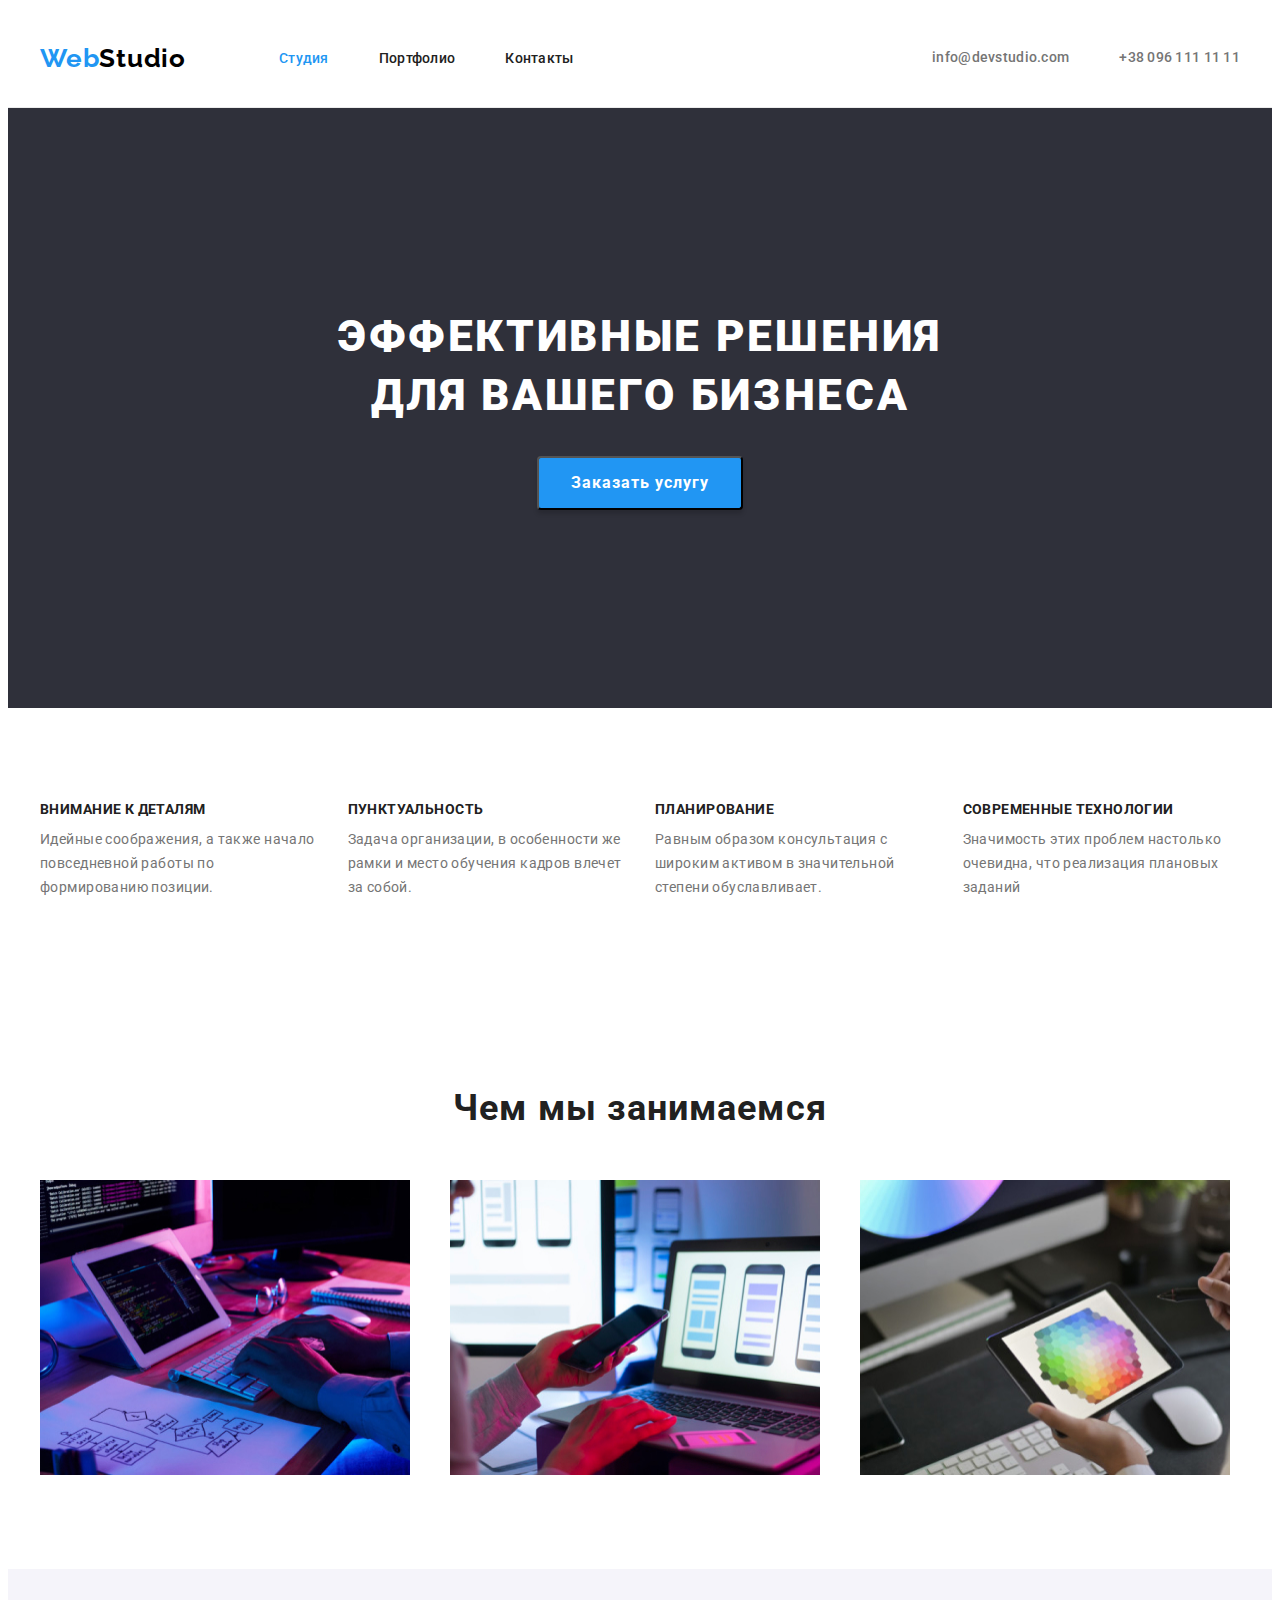
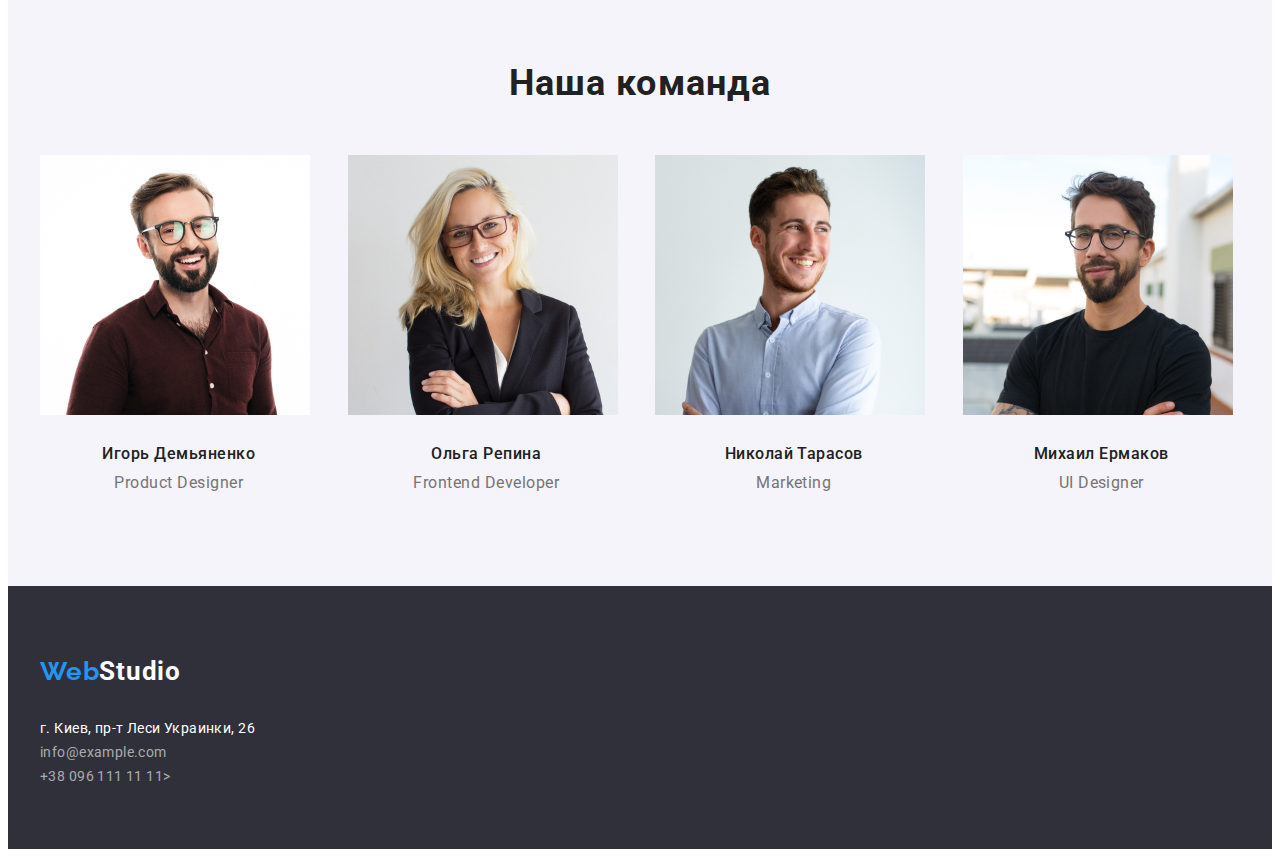
==== index.html @ 48a82cca "Homework #3 CSS before mentor" ====
<!DOCTYPE html>
<html lang="ru">

<head>
    <meta charset="UTF-8">
    <meta http-equiv="X-UA-Compatible" content="IE=edge">
    <meta name="viewport" content="width=device-width, initial-scale=1.0">
    <title>WebStudio</title>
    <link rel="preconnect" href="https://fonts.gstatic.com">
    <link rel="stylesheet" href="https://cdnjs.cloudflare.com/ajax/libs/modern-normalize/1.1.0/modern-normalize.min.css"
        integrity="sha512-wpPYUAdjBVSE4KJnH1VR1HeZfpl1ub8YT/NKx4PuQ5NmX2tKuGu6U/JRp5y+Y8XG2tV+wKQpNHVUX03MfMFn9Q=="
        crossorigin="anonymous" referrerpolicy="no-referrer" />
    <link href="https://fonts.googleapis.com/css2?family=Raleway:wght@700&family=Roboto:wght@400;500;700;900&display=swap"
        rel="stylesheet">
    <link rel="stylesheet" href="./css/styles.css">
   
</head>

<body>

    <!--HEADER-->
    <header class="page-header">

        <div class="container header-container">

            <nav class="navigation">
                <a class="logo" href="./index.html"> <span class="logo-span-web">Web</span>Studio</a>
            
                <ul class="menu list">
                    <li class="menu-item">
                        <a class="menu-link link current" href="./index.html">Студия</a>
                    </li>
                    <li class="menu-item">
                        <a class="menu-link link" href="./portfolio.html">Портфолио</a>
                    </li>
                    <li class="menu-item">
                        <a class="menu-link link" href="">Контакты</a>
                    </li>
                </ul>
            </nav>
          
            <a class="mail-link link" href="mailto:info@devstudio.com">info@devstudio.com</a>
            <a class="tel-link link" href="tel:+380961111111">+38 096 111 11 11</a>
            

        </div>
        
    </header>

    <!--HERO-->

    <main>

        <section class="hero">

            <div class="hero-container container">
                <h1 class="hero-title">Эффективные решения <br> для вашего бизнеса</h1>
                <button type="button" class="btn-hero">Заказать услугу</button>
            </div>
            
        </section>

        <!--ADVANTAGES-->

        <section class="advanteges section">
            <div class="advantages-container container">
                <h2 hidden>Преимущества</h2>
                <ul class="advantages-list list">
                    <li class="advantages-item">
                        <p class="advantages-slogan">Внимание к деталям</p>
                        <p class="advantages-text">Идейные соображения, а также начало повседневной работы по формированию позиции.</p>
                    </li>
                    <li class="advantages-item">
                        <p class="advantages-slogan">Пунктуальность</p>
                        <p class="advantages-text">Задача организации, в особенности же рамки и место обучения кадров влечет за собой.
                        </p>
                    </li>
                    <li class="advantages-item">
                        <p class="advantages-slogan">Планирование</p>
                        <p class="advantages-text">Равным образом консультация с широким активом в значительной степени обуславливает.
                        </p>
                    </li>
                    <li class="advantages-item">
                        <p class="advantages-slogan">Современные технологии</p>
                        <p class="advantages-text">Значимость этих проблем настолько очевидна, что реализация плановых заданий</p>
                    </li>
                </ul>
            </div>
            
        </section>

        <!--ABOUT-->
        <section class="about section" >
           <div class="about-container container">
                <h2 class="about-title">Чем мы занимаемся</h2>
                <ul class="about-list list">
                    <li class="about-item">
                        <img src="./images/about/box_1.jpg" alt="разработчик пишет код на компьютере" width="370" height="295">
                    </li>
                    <li class="about-item">
                        <img src="./images/about/box_2.jpg" alt="разработчик делает мобильное приложение" width="370" height="295">
                    </li>
                    <li class="about-item">
                        <img src="./images/about/box_3.jpg" alt="цветная палитра на планшете" width="370" height="295">
                    </li>
                </ul>
           </div>
        </section>

        <!--TEAM-->
        <section class="team section">
           <div class="team-container container">
                <h2 class="team-title">Наша команда</h2>
                <ul class="team-list list">
                    <li class="team-item">
                        <img src="./images/team/igor_pd.jpg" alt="Игорь Демьяненко" width="270" height="260" />
                        <h3 class="team-lead">Игорь Демьяненко</h3>
                        <p class="team-expert" lang="en">Product Designer</p>
                    </li>
                    <li class="team-item">
                        <img src="./images/team/olga_fd.jpg" alt="Ольга Репина" width="270" height="260" />
                        <h3 class="team-lead">Ольга Репина</h3>
                        <p class="team-expert" lang="en">Frontend Developer</p>
                    </li>
                    <li class="team-item">
                        <img src="./images/team/nikolay_m.jpg" alt="Николай Тарасов" width="270" height="260" />
                        <h3 class="team-lead">Николай Тарасов</h3>
                        <p class="team-expert" lang="en">Marketing</p>
                    </li>
                    <li class="team-item">
                        <img src="./images/team/michael_ui.jpg" alt="Михаил Ермаков" width="270" height="260" />
                        <h3 class="team-lead">Михаил Ермаков</h3>
                        <p class="team-expert" lang="en">UI Designer</p>
                    </li>
                </ul>
           </div>
        </section>
    </main>

    <!--FOOTER-->
    <footer class="footer">
        <div class="footer-container container">
            <a class="logo-footer" href="./index.html"> <span class="logo-span-web">Web</span>Studio</a>
            
            <address class="main-contacts">
                <ul class="main-contacts-list list">
                    <li class="main-contacts-item">
                        <a class="main-contacts-address link" href="https://goo.gl/maps/KySXoCqitBk37qCa6">г. Киев, пр-т Леси
                            Украинки, 26</a>
                    </li>
                    <li class="main-contacts-item">
                        <a class="main-contacts-mail link" href="mailto:info@example.com">info@example.com</a>
                    </li>
                    <li class="main-contacts-item">
                        <a class="main-contacts-tel link" href="tel:+380961111111">+38 096 111 11 11></a>
                    </li>
                </ul>
            
            </address>
        </div>   
    </footer>

</body>

</html>
---- css/styles.css ----
:root {
  --accent-color: #2196f3;
  --primary-text-color: #757575;
  --title-text-color: #212121;
  --background-accent-color: #2f303a;
  --dark-theme-text-color: #ffffff;
  --body-background-color: #ffffff;
  --hedear-border-color: #ececec;
  --portfolio-card-border-color: #eeeeee;
  --btn-hover-color: #188ce8;
  --main-font: 'Roboto', sans-serif;
  --secondary-font: 'Raleway', sans-serif;
}

h1,
h2,
h3,
h4,
h5,
h6,
p {
  margin-top: 0;
  margin-bottom: 0;
}

ul,
ol {
  margin-top: 0;
  margin-bottom: 0;
  padding-left: 0;
}

img {
  display: block;
  max-width: 100%;
}

.link {
  text-decoration: none;
}

.list {
  list-style: none;
}

body {
  font-family: var(--main-font);
  background-color: var(--body-background-color);
}

.container {
  width: 1200px;
  margin: 0 auto;
  padding-left: 15px;
  padding-right: 15px;
}

.section {
  padding-top: 94px;
  padding-bottom: 94px;
}

/*-----components-----*/

/*------header-------*/

.page-header {
  border-bottom: 1px solid var(--hedear-border-color);
}

.header-container {
  display: flex;
  align-items: center;
}

.navigation {
  display: flex;
  align-items: center;
}

.menu {
  display: flex;
  align-items: center;
}

.logo {
  font-family: var(--secondary-font);
  color: black;
  font-weight: bold;
  font-size: 26px;
  line-height: 1.94;
  letter-spacing: 0.03em;
  text-decoration: none;

  padding-top: 25px;
  padding-bottom: 24px;
  margin-right: 93px;
}

.logo-span-web {
  font-family: var(--secondary-font);
  color: var(--accent-color);
  font-weight: bold;
  font-size: 26px;
  line-height: 1.94;
  letter-spacing: 0.03em;
  text-decoration: none;
}

.menu-item:not(:last-child) {
  margin-right: 50px;
}

.menu-link {
  font-weight: 500;
  font-size: 14px;
  line-height: 1.14;
  letter-spacing: 0.02em;
  color: var(--title-text-color);

  padding-top: 32px;
  padding-bottom: 32px;
}

.menu-link.link.current {
  color: var(--accent-color);
}

.menu-link:hover,
.menu-link:focus {
  color: var(--accent-color);
}

.mail-link,
.tel-link {
  font-weight: 500;
  font-size: 14px;
  line-height: 1.14;
  letter-spacing: 0.02em;
  color: var(--primary-text-color);

  padding-top: 32px;
  padding-bottom: 32px;
}

.mail-link {
  margin-left: auto;
  margin-right: 50px;
}

.mail-link:hover,
.mail-link:focus,
.tel-link:hover,
.menu-link:focus {
  color: var(--accent-color);
}

/*------hero------*/

.hero {
  background: var(--background-accent-color);
}

.hero-container {
  display: flex;
  flex-direction: column;
  justify-content: center;
  height: 600px;
  align-items: center;
}

.hero-title {
  font-weight: 900;
  font-size: 44px;
  line-height: 1.36;
  text-align: center;
  letter-spacing: 0.06em;
  text-transform: uppercase;
  color: var(--dark-theme-text-color);
}

.btn-hero {
  font-family: inherit;
  font-weight: 700;
  font-size: 16px;
  line-height: 1.87;
  letter-spacing: 0.06em;
  color: var(--dark-theme-text-color);
  background-color: var(--accent-color);
  box-shadow: 0px 4px 4px rgba(0, 0, 0, 0.15);
  border-radius: 4px;
  cursor: pointer;

  margin-top: 30px;
  padding: 10px 32px;
}

.btn-hero:hover,
.btn-hero:focus {
  background: var(--btn-hover-color);
  box-shadow: 0px 4px 4px rgba(0, 0, 0, 0.15);
  border-radius: 4px;
}

/*------ADVANTAGES---------*/

.advantages-list {
  display: flex;
  flex-wrap: wrap;
  margin-left: -30px;
  margin-top: -30px;
}

.advantages-item {
  margin-left: 30px;
  margin-top: 30px;
  flex-basis: calc((100% - 120px) / 4);
}

.advantages-slogan {
  font-weight: 700;
  font-size: 14px;
  line-height: 1.14;
  letter-spacing: 0.03em;
  text-transform: uppercase;
  color: var(--title-text-color);
}

.advantages-text {
  font-weight: normal;
  font-size: 14px;
  line-height: 1.71;
  letter-spacing: 0.03em;
  color: var(--primary-text-color);

  margin-top: 10px;
}

/*------about-----*/

.about-list {
  display: flex;
  flex-wrap: wrap;
  margin-left: -30px;
  margin-top: -30px;
}

.about-item {
  margin-left: 30px;
  margin-top: 30px;
  flex-basis: calc((100% - 90px) / 3);
}

.about-title {
  font-weight: bold;
  font-size: 36px;
  line-height: 1.16;
  text-align: center;
  letter-spacing: 0.03em;
  color: var(--title-text-color);

  margin-bottom: 50px;
}

/*-----team----*/

.team-list {
  display: flex;
  flex-wrap: wrap;
  margin-left: -30px;
  margin-top: -30px;
}

.team-item {
  margin-left: 30px;
  margin-top: 30px;
  flex-basis: calc((100% - 120px) / 4);
}

.team {
  background: #f5f4fa;
}

.team-title {
  font-weight: bold;
  font-size: 36px;
  line-height: 1.16;
  text-align: center;
  letter-spacing: 0.03em;
  color: var(--title-text-color);

  margin-bottom: 50px;
}

.team-lead {
  font-weight: 500;
  font-size: 16px;
  line-height: 1.18;
  text-align: center;
  letter-spacing: 0.03em;
  color: var(--title-text-color);

  margin-top: 30px;
  margin-bottom: 10px;
}

.team-expert {
  font-weight: normal;
  font-size: 16px;
  line-height: 1.18;
  text-align: center;
  letter-spacing: 0.03em;
  color: var(--primary-text-color);
}

/*-----footer----*/

.footer {
  background-color: var(--background-accent-color);
  padding: 60px 0px;
}

.main-contacts-list {
  display: block;
  font-style: normal;
}

.main-contacts-address {
  font-weight: normal;
  font-size: 14px;
  line-height: 1.71;
  letter-spacing: 0.03em;
  color: var(--dark-theme-text-color);

  margin-bottom: 9px;
}

.main-contacts-mail,
.main-contacts-tel {
  font-weight: normal;
  font-size: 14px;
  line-height: 1.71;
  letter-spacing: 0.03em;
  color: rgba(255, 255, 255, 0.6);

  margin-bottom: 9px;
}

.logo-footer {
  display: block;
  font-weight: bold;
  font-size: 26px;
  line-height: 1.94;
  letter-spacing: 0.03em;
  text-decoration: none;
  color: var(--dark-theme-text-color);

  margin-bottom: 20px;
}

/*-----PORTFOLIO--------*/

/*------portfolio projects----*/

.btn-portfolio {
  font-family: inherit;
  font-weight: 500;
  font-size: 16px;
  line-height: 1.63;
  text-align: center;
  letter-spacing: 0.03em;
  color: var(--title-text-color);
  background: #f5f4fa;
  border-radius: 4px;
  border-color: transparent;
  cursor: pointer;

  padding: 6px 22px;
}

.btn-portfolio:hover,
.btn-portfolio:focus {
  color: #ffffff;
  background: var(--accent-color);
  box-shadow: 0px 3px 1px rgba(0, 0, 0, 0.1), 0px 1px 2px rgba(0, 0, 0, 0.08),
    0px 2px 2px rgba(0, 0, 0, 0.12);
  border-radius: 4px;
}

.btn-portfolio-list {
  display: flex;
  justify-content: center;
  margin-bottom: 50px;
}

.btn-portfolio-item:not(:last-child) {
  margin-right: 8px;
}

.link-list-title {
  font-weight: 700;
  font-size: 18px;
  line-height: 2;
  letter-spacing: 0.06em;
  color: var(--title-text-color);
}

.link-list-category {
  font-weight: normal;
  font-size: 16px;
  line-height: 30px;
  letter-spacing: 0.03em;
  color: var(--primary-text-color);
}

.link-list {
  display: flex;
  flex-wrap: wrap;
  margin-left: -30px;
  margin-top: -30px;
}

.link-item {
  flex-basis: calc((100% - 90px) / 3);
  margin-left: 30px;
  margin-top: 30px;
}

.link-box {
  padding-left: 24px;
  padding-top: 20px;
  padding-bottom: 20px;
  border: 1px solid var(--portfolio-card-border-color);
  border-top: none;
}
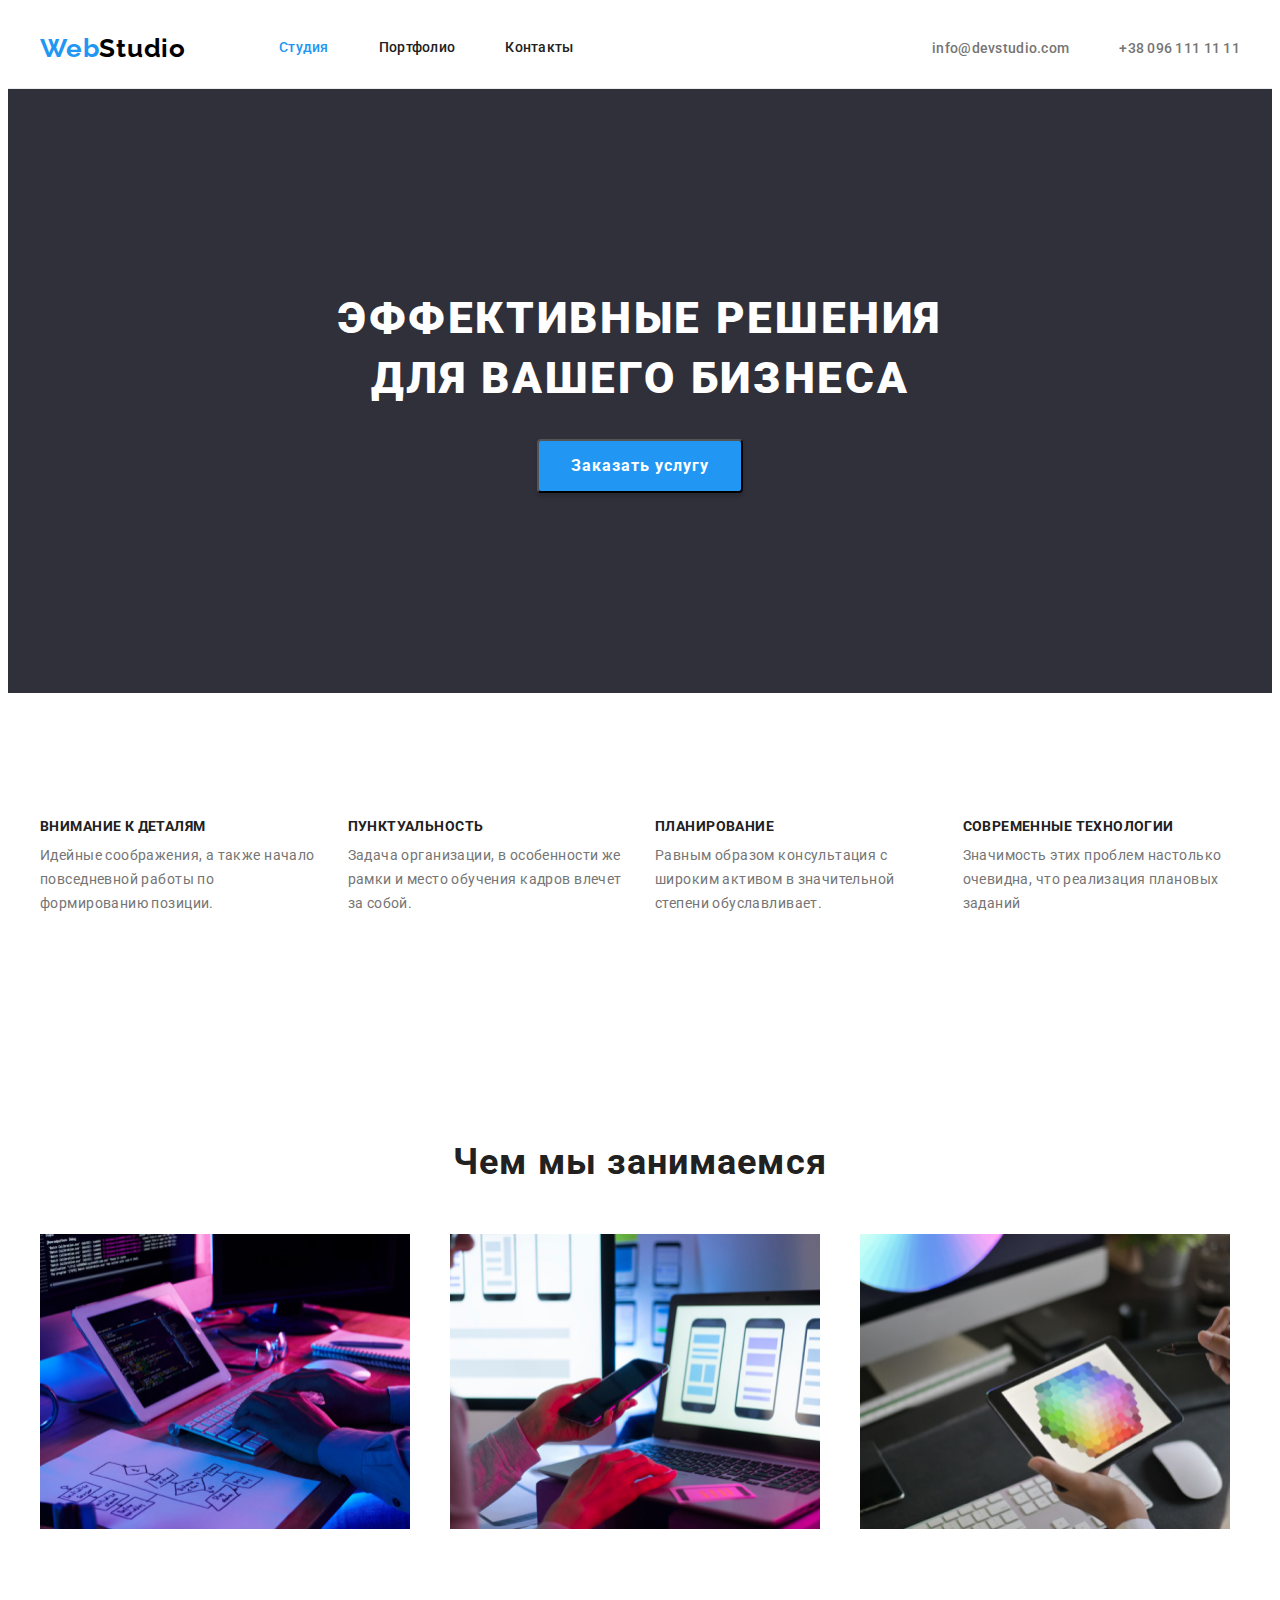
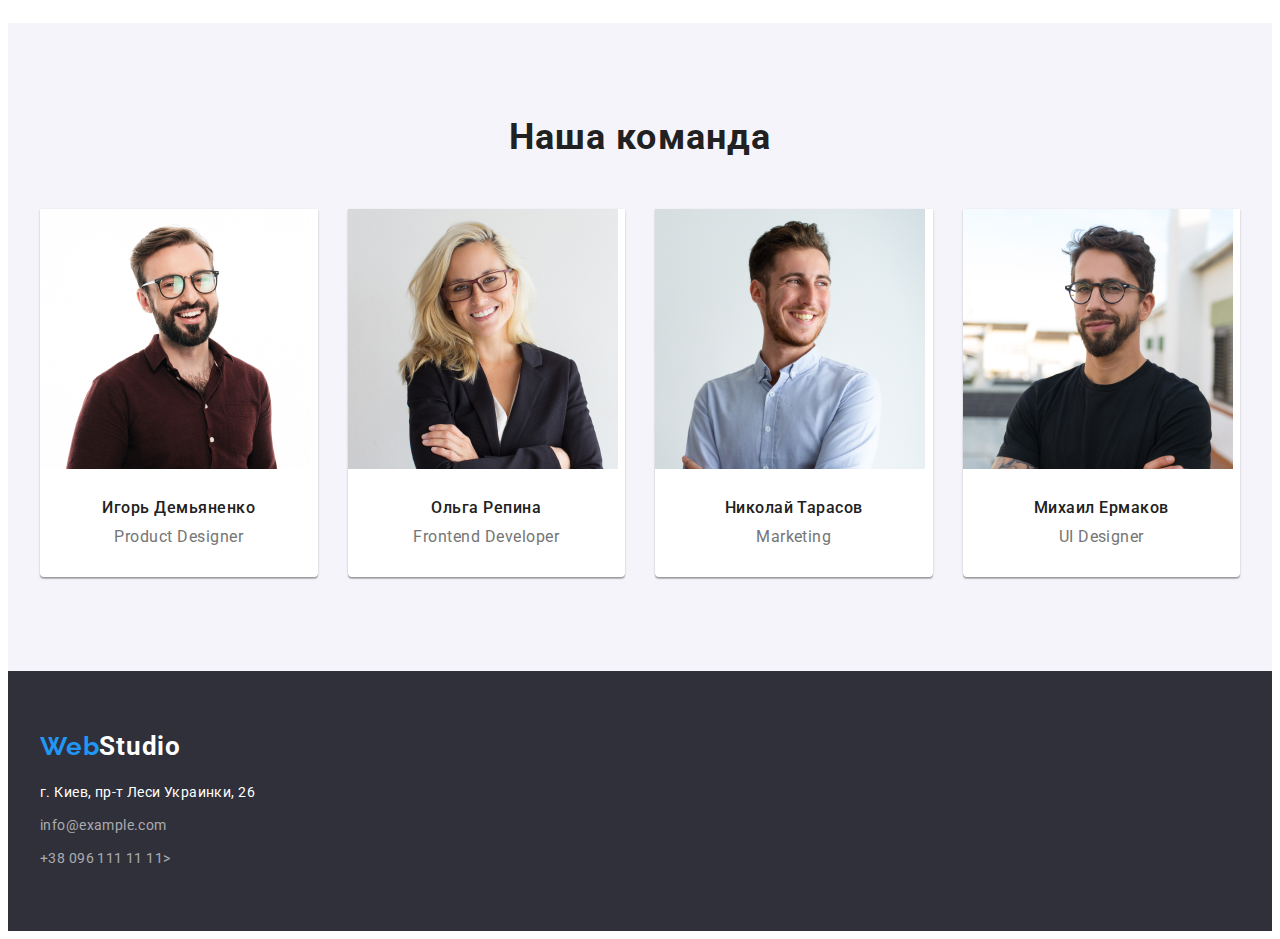
==== commit 9d954fef: "remake after mentors check 27/06" ====
--- a/index.html
+++ b/index.html
@@ -39,10 +39,15 @@
                 </ul>
             </nav>
           
-            <a class="mail-link link" href="mailto:info@devstudio.com">info@devstudio.com</a>
-            <a class="tel-link link" href="tel:+380961111111">+38 096 111 11 11</a>
-            
-
+            <ul class="contacts-list list">
+                <li class="contacts-item">
+                    <a class="mail-link link" href="mailto:info@devstudio.com">info@devstudio.com</a>
+                </li>
+                <li class="contacts-item">
+                    <a class="tel-link link" href="tel:+380961111111">+38 096 111 11 11</a>
+                </li>
+            </ul>
+          
         </div>
         
     </header>
@@ -62,7 +67,7 @@
 
         <!--ADVANTAGES-->
 
-        <section class="advanteges section">
+        <section class="advanteges">
             <div class="advantages-container container">
                 <h2 hidden>Преимущества</h2>
                 <ul class="advantages-list list">
@@ -114,23 +119,31 @@
                 <ul class="team-list list">
                     <li class="team-item">
                         <img src="./images/team/igor_pd.jpg" alt="Игорь Демьяненко" width="270" height="260" />
-                        <h3 class="team-lead">Игорь Демьяненко</h3>
-                        <p class="team-expert" lang="en">Product Designer</p>
+                       <div class="team-box">
+                            <h3 class="team-lead">Игорь Демьяненко</h3>
+                            <p class="team-expert" lang="en">Product Designer</p>
+                       </div>
                     </li>
                     <li class="team-item">
                         <img src="./images/team/olga_fd.jpg" alt="Ольга Репина" width="270" height="260" />
-                        <h3 class="team-lead">Ольга Репина</h3>
-                        <p class="team-expert" lang="en">Frontend Developer</p>
+                        <div class="team-box">
+                            <h3 class="team-lead">Ольга Репина</h3>
+                            <p class="team-expert" lang="en">Frontend Developer</p>
+                        </div>
                     </li>
                     <li class="team-item">
                         <img src="./images/team/nikolay_m.jpg" alt="Николай Тарасов" width="270" height="260" />
-                        <h3 class="team-lead">Николай Тарасов</h3>
-                        <p class="team-expert" lang="en">Marketing</p>
+                        <div class="team-box">
+                            <h3 class="team-lead">Николай Тарасов</h3>
+                            <p class="team-expert" lang="en">Marketing</p>
+                        </div>
                     </li>
                     <li class="team-item">
                         <img src="./images/team/michael_ui.jpg" alt="Михаил Ермаков" width="270" height="260" />
-                        <h3 class="team-lead">Михаил Ермаков</h3>
-                        <p class="team-expert" lang="en">UI Designer</p>
+                        <div class="team-box">
+                            <h3 class="team-lead">Михаил Ермаков</h3>
+                            <p class="team-expert" lang="en">UI Designer</p>
+                        </div>
                     </li>
                 </ul>
            </div>
--- a/css/styles.css
+++ b/css/styles.css
@@ -88,7 +88,7 @@
   color: black;
   font-weight: bold;
   font-size: 26px;
-  line-height: 1.94;
+  line-height: 1.19;
   letter-spacing: 0.03em;
   text-decoration: none;
 
@@ -102,7 +102,7 @@
   color: var(--accent-color);
   font-weight: bold;
   font-size: 26px;
-  line-height: 1.94;
+  line-height: 1.19;
   letter-spacing: 0.03em;
   text-decoration: none;
 }
@@ -112,6 +112,7 @@
 }
 
 .menu-link {
+  display: block;
   font-weight: 500;
   font-size: 14px;
   line-height: 1.14;
@@ -143,8 +144,12 @@
   padding-bottom: 32px;
 }
 
-.mail-link {
+.contacts-list {
+  display: flex;
   margin-left: auto;
+}
+
+.contacts-item:not(:last-child) {
   margin-right: 50px;
 }
 
@@ -162,11 +167,9 @@
 }
 
 .hero-container {
-  display: flex;
-  flex-direction: column;
-  justify-content: center;
-  height: 600px;
-  align-items: center;
+  padding-top: 200px;
+  padding-bottom: 200px;
+  text-align: center;
 }
 
 .hero-title {
@@ -184,6 +187,7 @@
   font-weight: 700;
   font-size: 16px;
   line-height: 1.87;
+  text-align: center;
   letter-spacing: 0.06em;
   color: var(--dark-theme-text-color);
   background-color: var(--accent-color);
@@ -203,6 +207,10 @@
 }
 
 /*------ADVANTAGES---------*/
+.advantages-container {
+  padding-top: 126px;
+  margin-bottom: 132px;
+}
 
 .advantages-list {
   display: flex;
@@ -272,6 +280,11 @@
 }
 
 .team-item {
+  background: #ffffff;
+  box-shadow: 0px 1px 3px rgba(0, 0, 0, 0.12), 0px 1px 1px rgba(0, 0, 0, 0.14),
+    0px 2px 1px rgba(0, 0, 0, 0.2);
+  border-radius: 0px 0px 4px 4px;
+
   margin-left: 30px;
   margin-top: 30px;
   flex-basis: calc((100% - 120px) / 4);
@@ -299,8 +312,6 @@
   text-align: center;
   letter-spacing: 0.03em;
   color: var(--title-text-color);
-
-  margin-top: 30px;
   margin-bottom: 10px;
 }
 
@@ -313,6 +324,11 @@
   color: var(--primary-text-color);
 }
 
+.team-box {
+  padding-top: 30px;
+  padding-bottom: 30px;
+}
+
 /*-----footer----*/
 
 .footer {
@@ -325,14 +341,16 @@
   font-style: normal;
 }
 
+.main-contacts-item:not(:last-child) {
+  margin-bottom: 9px;
+}
+
 .main-contacts-address {
   font-weight: normal;
   font-size: 14px;
   line-height: 1.71;
   letter-spacing: 0.03em;
   color: var(--dark-theme-text-color);
-
-  margin-bottom: 9px;
 }
 
 .main-contacts-mail,
@@ -342,15 +360,13 @@
   line-height: 1.71;
   letter-spacing: 0.03em;
   color: rgba(255, 255, 255, 0.6);
-
-  margin-bottom: 9px;
 }
 
 .logo-footer {
   display: block;
   font-weight: bold;
   font-size: 26px;
-  line-height: 1.94;
+  line-height: 1.19;
   letter-spacing: 0.03em;
   text-decoration: none;
   color: var(--dark-theme-text-color);
@@ -427,9 +443,7 @@
 }
 
 .link-box {
-  padding-left: 24px;
-  padding-top: 20px;
-  padding-bottom: 20px;
+  padding: 20px 24px;
   border: 1px solid var(--portfolio-card-border-color);
   border-top: none;
 }
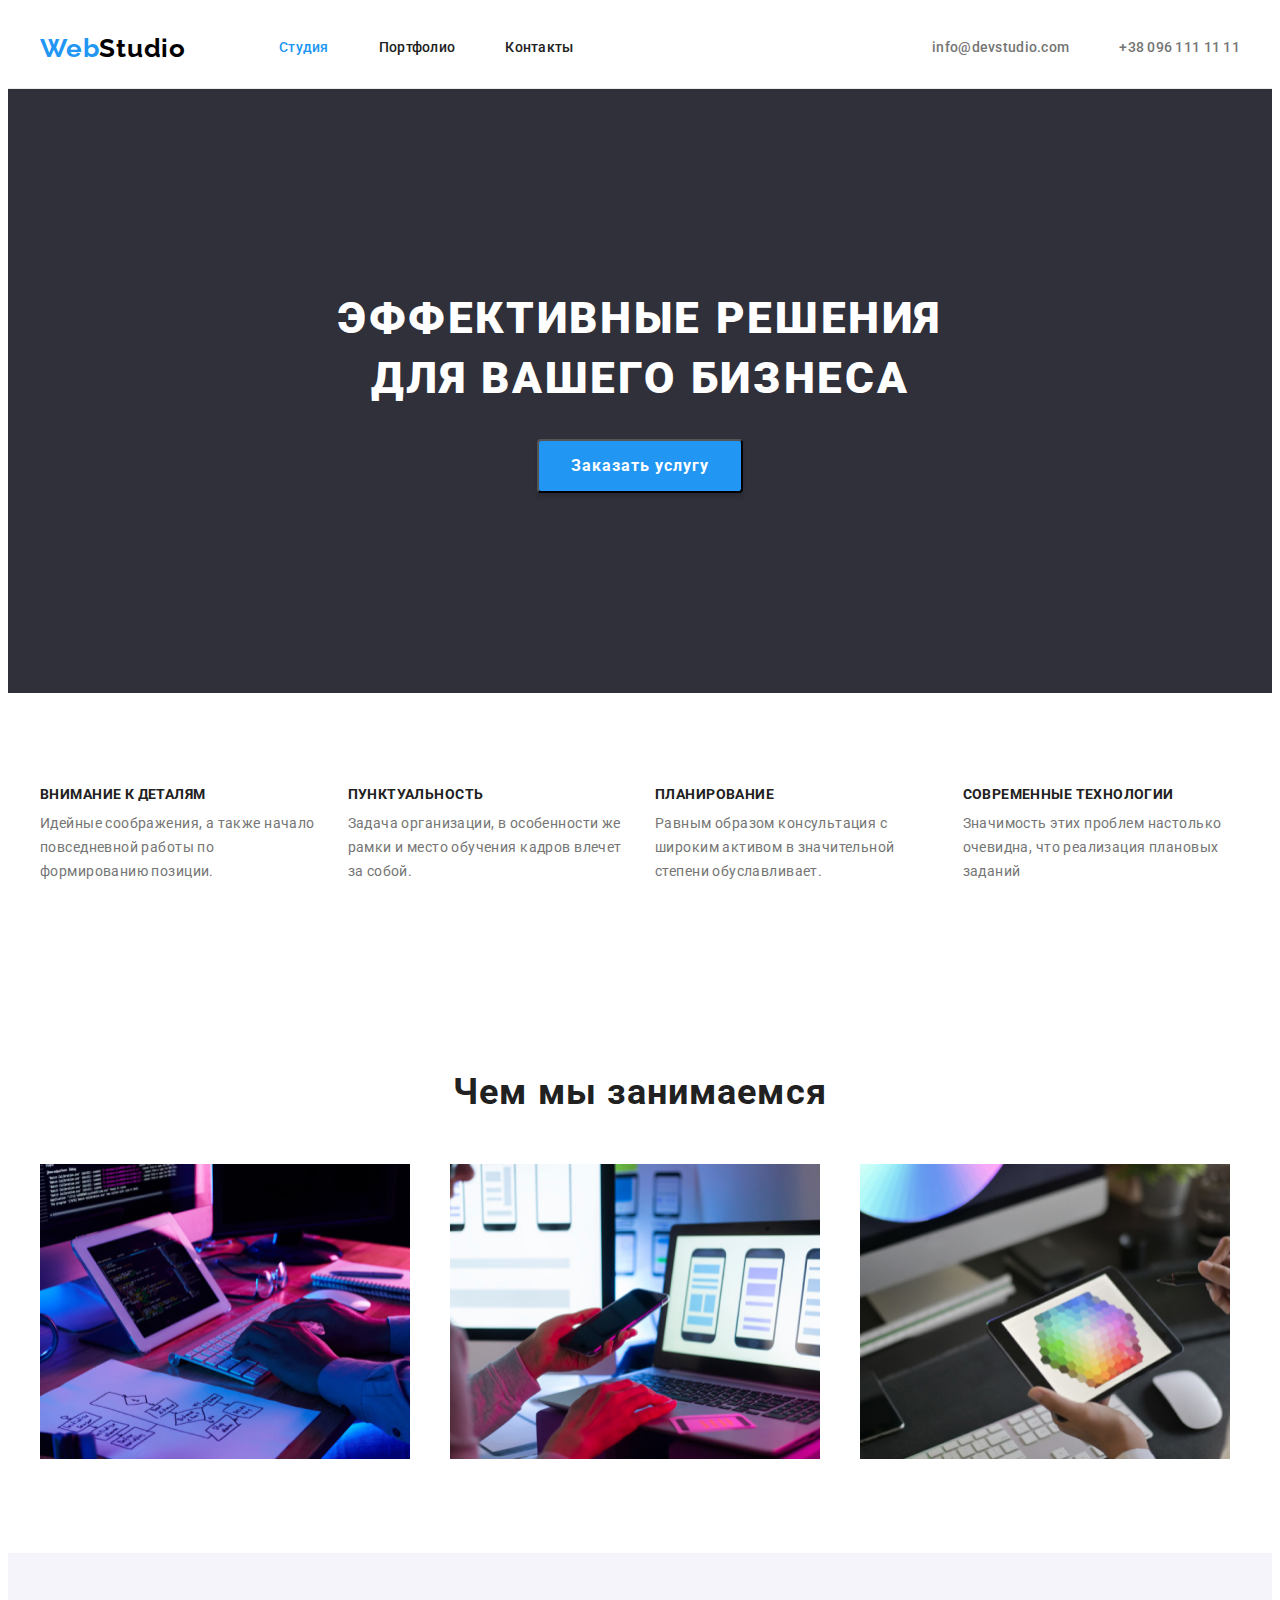
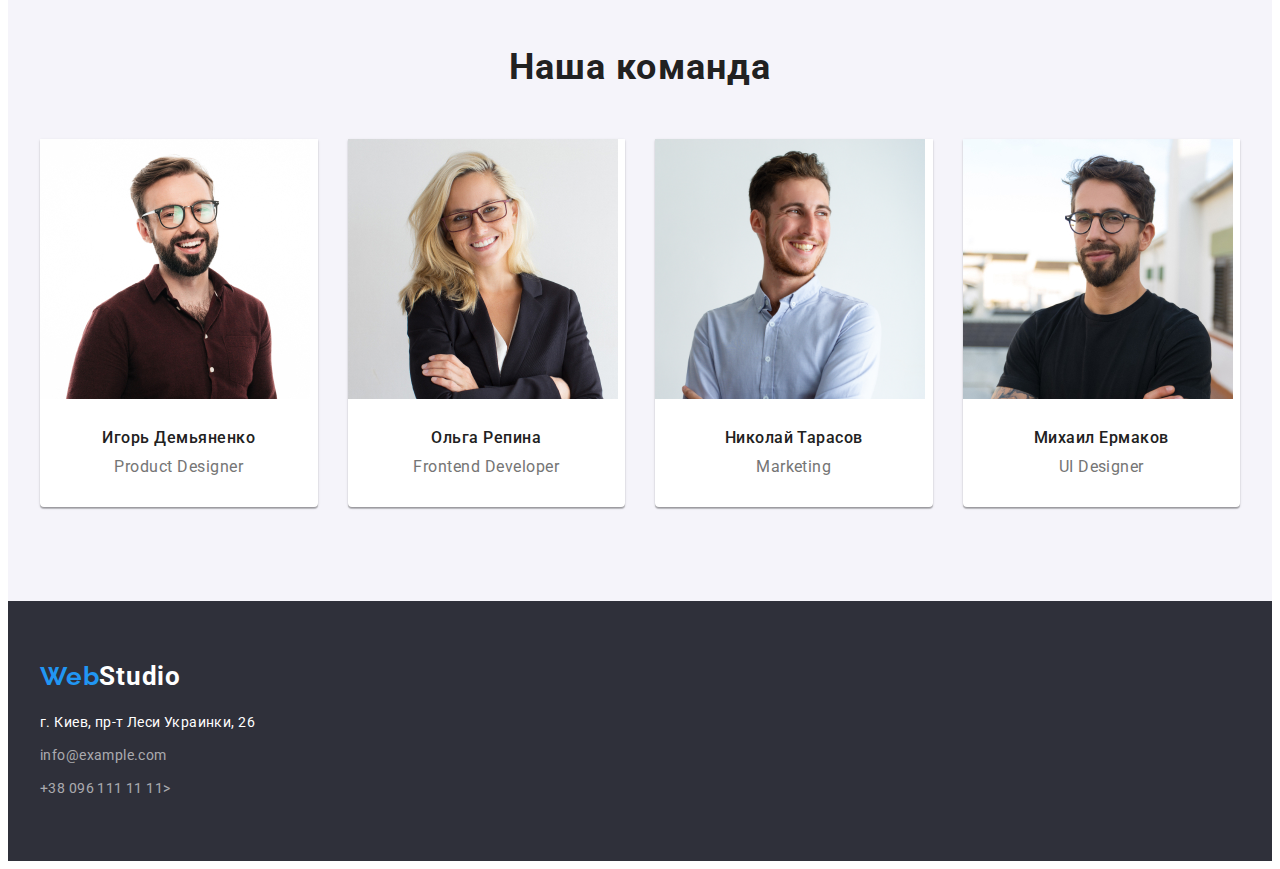
==== commit 5f3ac4fd: "remake after mentors check 28/06" ====
--- a/index.html
+++ b/index.html
@@ -67,7 +67,7 @@
 
         <!--ADVANTAGES-->
 
-        <section class="advanteges">
+        <section class="advantages section">
             <div class="advantages-container container">
                 <h2 hidden>Преимущества</h2>
                 <ul class="advantages-list list">
--- a/css/styles.css
+++ b/css/styles.css
@@ -134,6 +134,7 @@
 
 .mail-link,
 .tel-link {
+  display: block;
   font-weight: 500;
   font-size: 14px;
   line-height: 1.14;
@@ -164,9 +165,6 @@
 
 .hero {
   background: var(--background-accent-color);
-}
-
-.hero-container {
   padding-top: 200px;
   padding-bottom: 200px;
   text-align: center;
@@ -207,10 +205,6 @@
 }
 
 /*------ADVANTAGES---------*/
-.advantages-container {
-  padding-top: 126px;
-  margin-bottom: 132px;
-}
 
 .advantages-list {
   display: flex;
